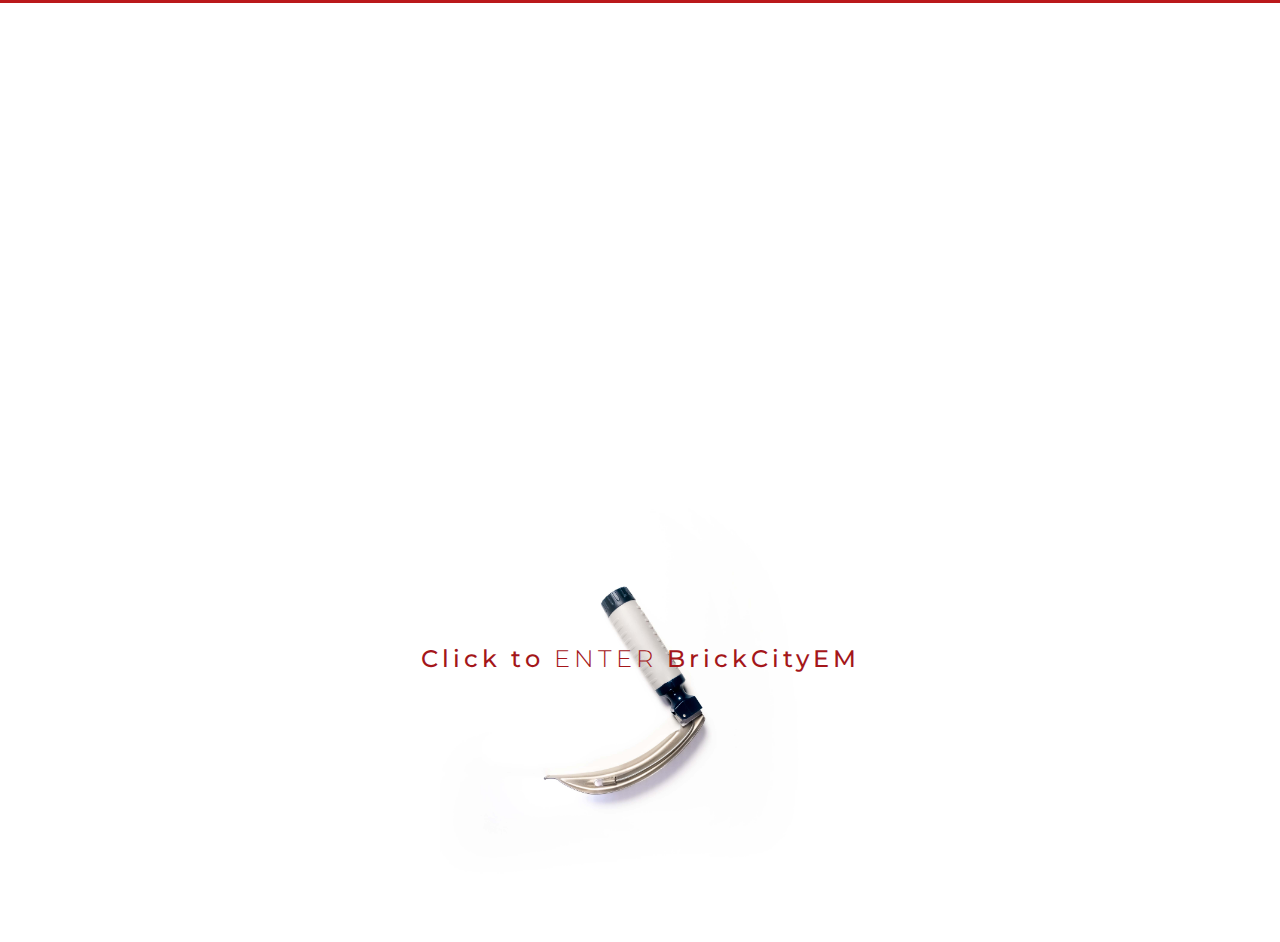
==== index.html @ 4def080a "Add files via upload" ====
<!DOCTYPE html>
<html lang="en">
  <head>
    <meta charset="UTF-8" />
    <meta http-equiv="X-UA-Compatible" content="IE=edge" />
    <meta name="viewport" content="width=device-width, initial-scale=1.0" />
    <link rel="preconnect" href="https://fonts.googleapis.com" />
    <link rel="preconnect" href="https://fonts.gstatic.com" crossorigin />
    <link
      href="https://fonts.googleapis.com/css2?family=Montserrat:wght@200;300;400;500;600;700&display=swap"
      rel="stylesheet"
    />
    <link rel="stylesheet" href="/styles/landing.css" />
    <title>Welcome to BrickCityEM</title>
  </head>
  <body>
    <header><span></span></header>
    <main>
      <div class="image-container">
        <img src="/laryngoscope-white-bg-small.jpg" alt="" />
      </div>
      <div class="link-container">
        <h2 class="enter-link">
          <a href="/main.html" class="link-text"
            >Click to <strong>ENTER</strong> BrickCityEM</a
          >
        </h2>
      </div>
    </main>
  </body>
</html>
---- styles/landing.css ----
/*

COLOR PALETTE:
#0B090A
#161A1D
#660708
#A4161A
#BA181B
#E5383B
#B1A7A6
#D3D3D3
#F5F3F4
#FFFFFF

*/

* {
  margin: 0;
  padding: 0;
  box-sizing: border-box;
  text-decoration: none;
}

html {
  position: relative;
  font-family: "Montserrat";
  font-size: 62.5%;
}

header span {
  display: block;
  height: 3px;
  width: 100%;
  background-color: #ba181b;
}

strong {
  font-weight: 300;
}

main {
  position: relative;
  margin-top: 50rem;
}

.image-container {
  display: flex;
  justify-content: center;
}

img {
  width: 40rem;
}

.link-container {
  display: flex;
  justify-content: center;
  position: absolute;
  min-width: 700px;
  top: 32%;
  left: 50%;
  transform: translate(-50%, 0);
}

.link-text:link,
.link-text:visited {
  font-size: 2.4rem;
  color: #a4161a;
  font-weight: 500;
  letter-spacing: 4px;
  border-bottom: 0.5px solid transparent;
  padding: 0 5rem;
  transition: all 0.5s ease-in-out;
}

.link-text:hover,
.link-text:active {
  letter-spacing: 5px;
  color: #e5383b;
  border-bottom: 0.5px solid #e5383b;
}
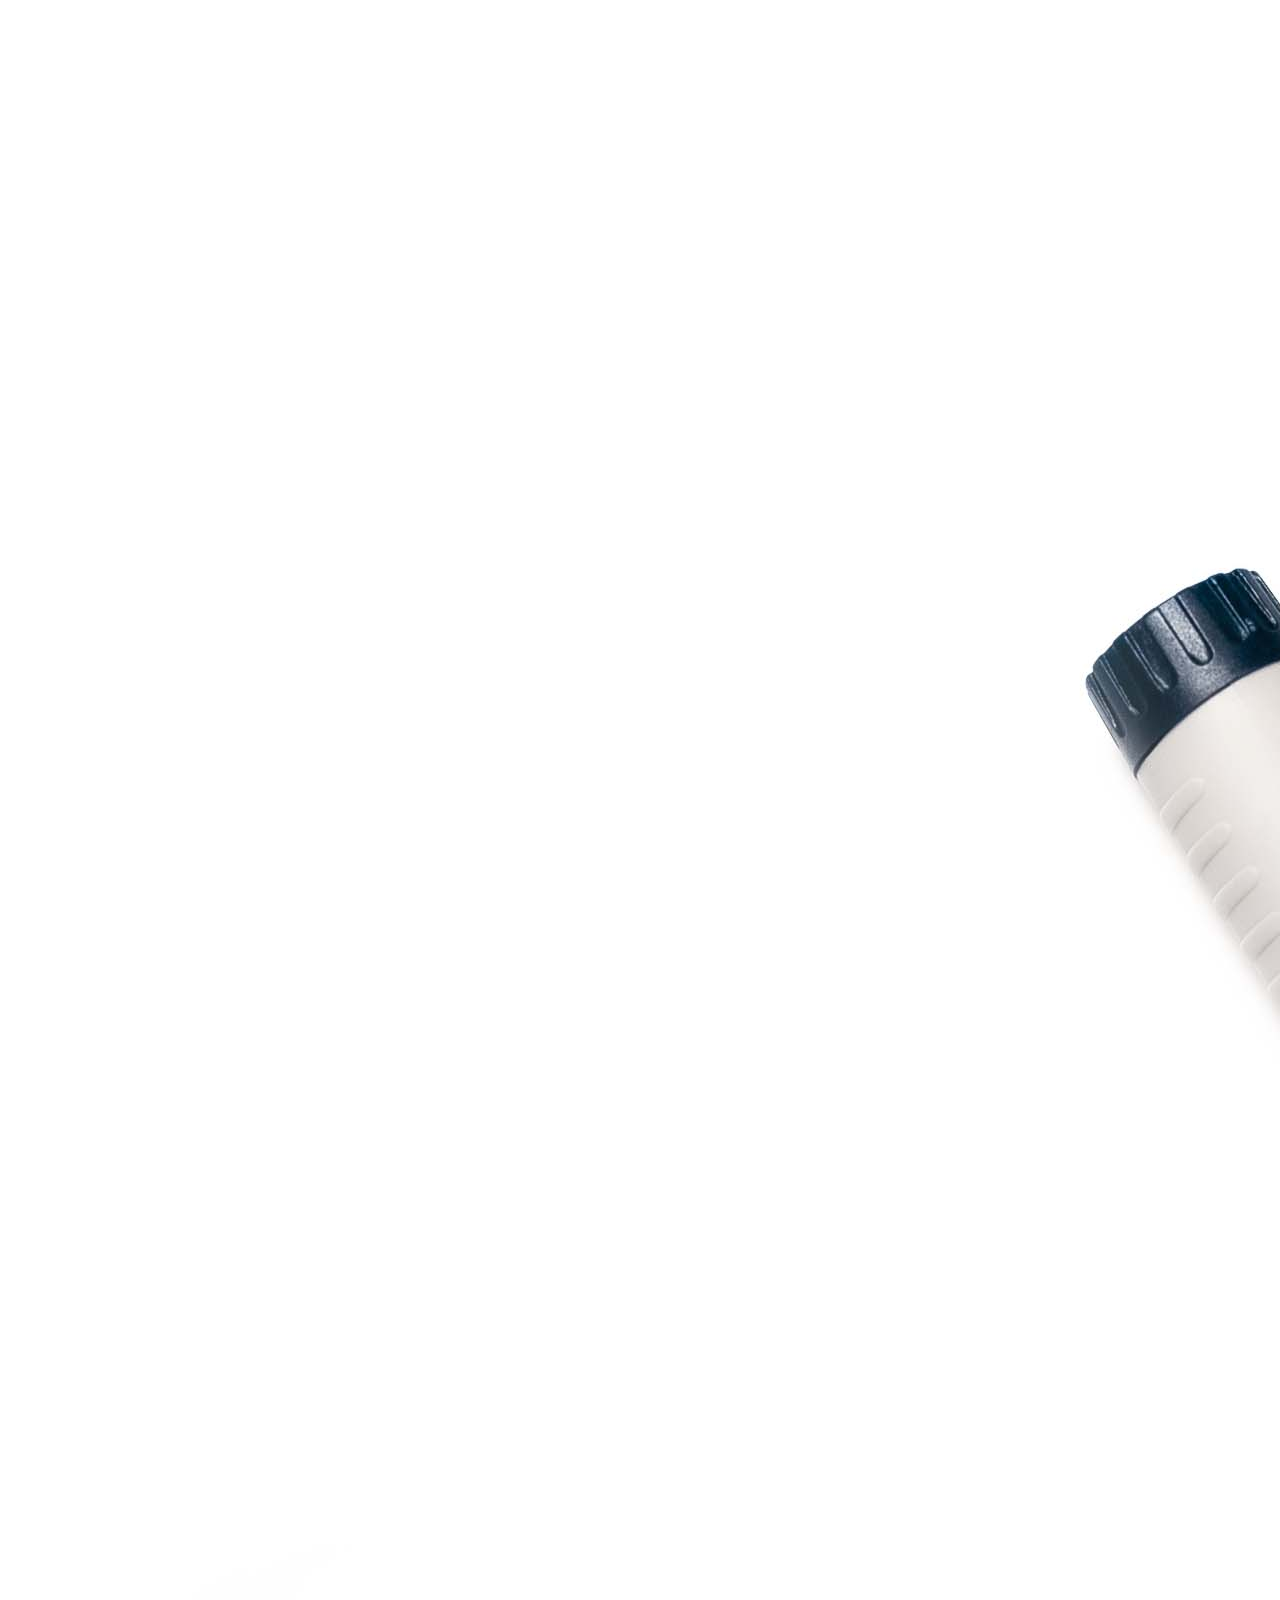
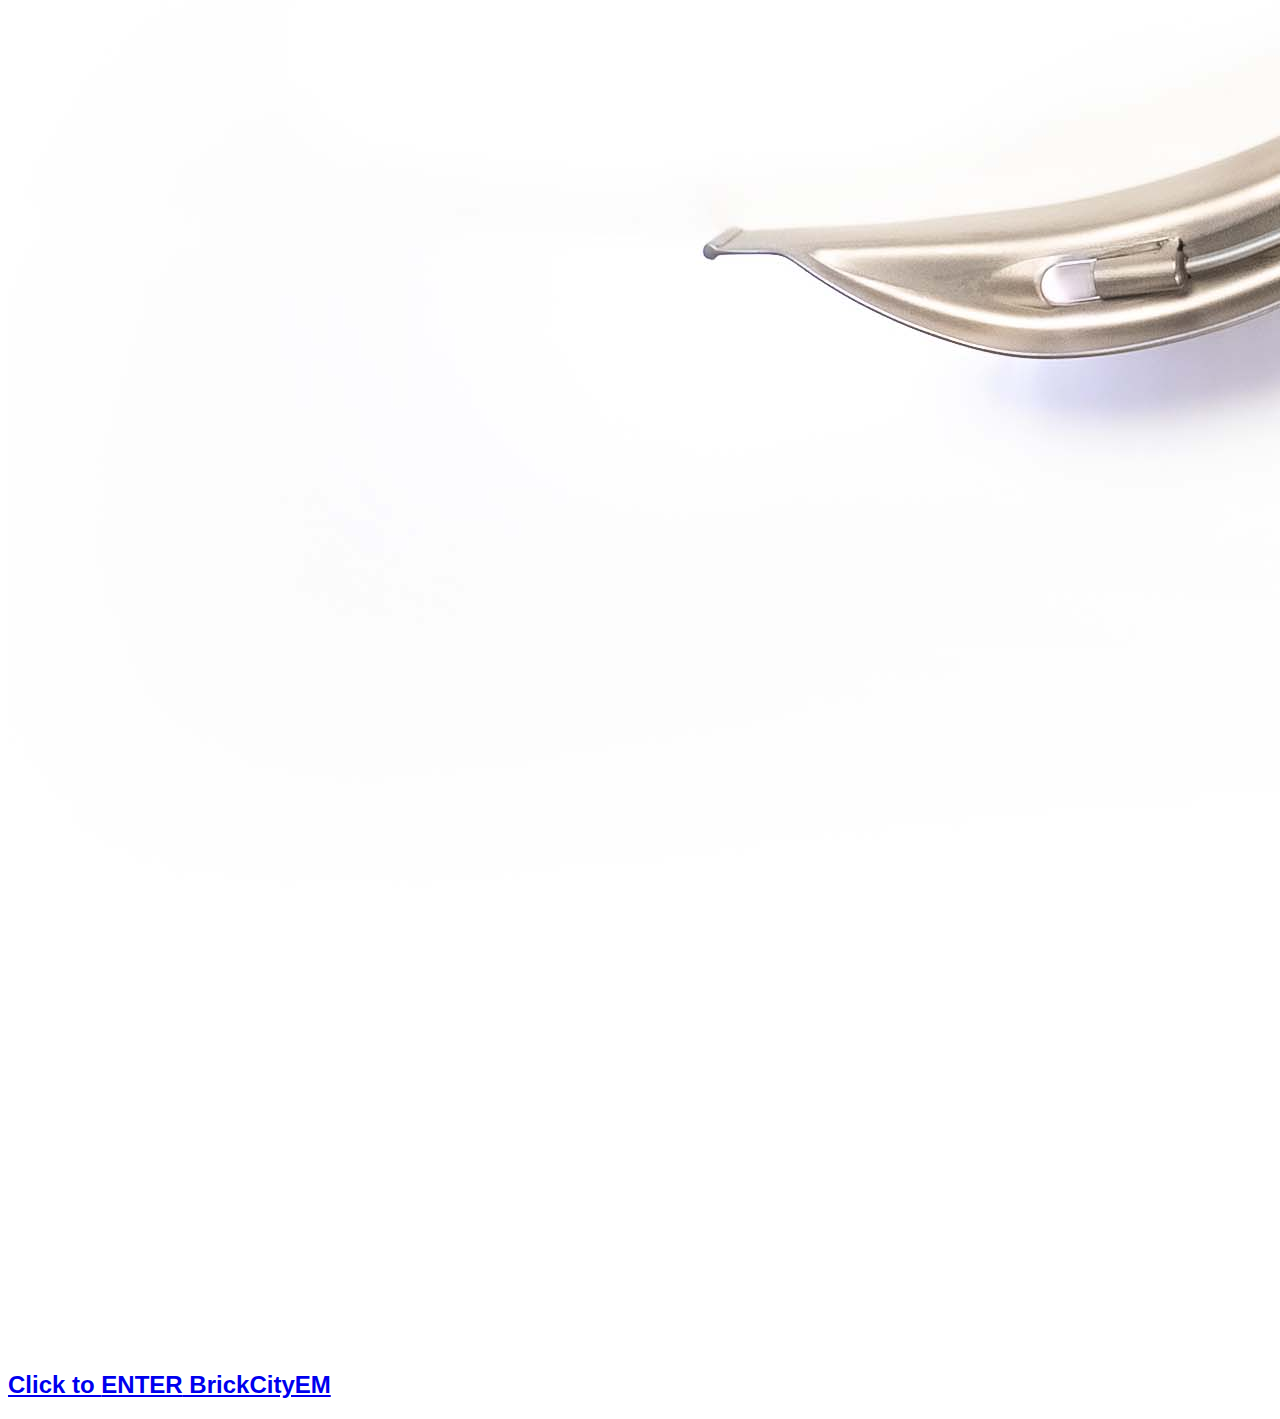
==== commit 6a379a67: "Update index.html" ====
--- a/index.html
+++ b/index.html
@@ -10,7 +10,7 @@
       href="https://fonts.googleapis.com/css2?family=Montserrat:wght@200;300;400;500;600;700&display=swap"
       rel="stylesheet"
     />
-    <link rel="stylesheet" href="/styles/landing.css" />
+    <link rel="stylesheet" href="styles/landing.css" />
     <title>Welcome to BrickCityEM</title>
   </head>
   <body>
--- a/styles/landing.css
+++ b/styles/landing.css
@@ -1,81 +1,397 @@
 /*
+
+FONT SIZE:
+ 8 / 12 / 16 / 24 / 32 / 48 / 64 / 72 / 80 / 96
 
 COLOR PALETTE:
 #0B090A
 #161A1D
 #660708
 #A4161A
-#BA181B
 #E5383B
-#B1A7A6
+#dd8c8d
+#edd0d1
 #D3D3D3
 #F5F3F4
 #FFFFFF
 
+#fff3a6
+#ffec71
+
 */
 
-* {
-  margin: 0;
-  padding: 0;
-  box-sizing: border-box;
-  text-decoration: none;
-}
-
-html {
-  position: relative;
-  font-family: "Montserrat";
-  font-size: 62.5%;
-}
-
-header span {
-  display: block;
-  height: 3px;
+body {
+  font-family: "Roboto", sans-serif;
+}
+
+.container {
+  animation: container-fade 500ms ease-out 300ms;
+  animation-fill-mode: forwards;
+  opacity: 0;
+}
+
+@keyframes container-fade {
+  0% {
+    opacity: 0;
+  }
+  100% {
+    opacity: 1;
+  }
+}
+
+.section-overview-hero {
+  background-image: linear-gradient(
+      90deg,
+      rgba(0, 0, 0, 0.8),
+      rgba(0, 0, 0, 0.3)
+    ),
+    url(/img/overview/istockphoto-1171914936-1024x1024.jpg);
+  height: 75rem;
+  background-size: cover;
+  color: #edd0d1;
+  animation: background-fade 500ms ease-out;
+  animation-fill-mode: forwards;
+  opacity: 0;
+}
+
+@keyframes background-fade {
+  0% {
+    opacity: 0;
+  }
+  100% {
+    opacity: 1;
+  }
+}
+
+.overview-container {
+  display: grid;
+  grid-template-columns: 1.25fr 0.75fr;
+  max-width: 100rem;
+  margin: 0 auto;
+  padding-top: 20rem;
+  gap: 1.8rem;
+  background-image: linear-gradient(#dd8c8d, #edd0d1);
+  -webkit-background-clip: text;
+  color: transparent;
+  animation: heading-slide 700ms ease-out 200ms;
+  animation-fill-mode: forwards;
+  transform: translateX(-5%);
+  opacity: 0;
+}
+
+@keyframes heading-slide {
+  0% {
+    transform: translateX(-5%);
+    opacity: 0;
+  }
+  100% {
+    transform: translateX(0%);
+    opacity: 1;
+  }
+}
+
+.overview-heading {
+  font-size: 7.4rem;
+  text-transform: uppercase;
+  font-weight: 900;
+  letter-spacing: 2px;
+  line-height: 1.2;
+}
+
+.overview-heading span {
+  font-size: 3.2rem;
+}
+
+/*************************/
+/* SECTION CHAIR MESSAGE */
+/*************************/
+
+/* .message-from-chair {
+  display: flex;
+  justify-content: center;
+  align-items: center;
+  max-width: 120rem;
+  height: 35rem;
+  margin: 0 auto;
+  overflow: hidden;
+  background-color: rgba(92, 51, 51, 0.45);
+  border-radius: 2rem;
+  box-shadow: 2px 2px 20px rgba(0, 0, 0, 0.8);
+} 
+
+.chair-img {
+  width: 40%;
+  object-fit: cover;
+}
+
+.message-heading-text {
+  display: flex;
+  flex-direction: column;
+  font-size: 2.8rem;
+  padding: 4.8rem;
+  letter-spacing: 1.6px;
+  line-height: 1.4;
+  color: #d3d3d3;
+}
+
+.message-heading-text span {
+  font-size: 6rem;
+  color: #e5383b;
+  text-transform: uppercase;
+  background-image: linear-gradient(135deg, #7c96ab, #dd8c8d);
+  -webkit-background-clip: text;
+  color: transparent;
+}
+
+.message-heading-text p {
+  font-size: 1.8rem;
+  text-align: right;
+  color: #7c96ab;
+} */
+
+.section-message {
+  padding-bottom: 8rem;
+}
+
+.message-from-chair {
+  display: flex;
+  flex-direction: column-reverse;
+  justify-content: space-between;
+  align-items: center;
+  height: 45rem;
+  margin: 0 auto;
+  overflow: hidden;
+  background: linear-gradient(
+    135deg,
+    rgba(92, 51, 51, 0.6),
+    rgba(221, 140, 141, 0.6)
+  );
+  box-shadow: 2px 2px 20px rgba(0, 0, 0, 0.8);
+  animation: container-fade 500ms ease-out 300ms;
+  animation-fill-mode: forwards;
+  opacity: 0;
+}
+
+.chair-img {
   width: 100%;
-  background-color: #ba181b;
-}
-
-strong {
+  height: 65%;
+  object-fit: cover;
+}
+
+.message-heading-text {
+  display: flex;
+  flex-direction: column;
+  gap: 2rem;
+  font-size: 1.6rem;
+  width: 124rem;
+  padding: 0 3.2rem 3.2rem 3.2rem;
+  letter-spacing: 1.6px;
+  line-height: 1.4;
+  color: #d3d3d3;
+}
+
+.message-heading-text span {
+  font-size: 3.2rem;
+  color: #e5383b;
+  text-transform: uppercase;
+  background-image: linear-gradient(135deg, #7c96ab, #dd8c8d);
+  -webkit-background-clip: text;
+  color: transparent;
+}
+
+.message-heading-text p {
+  font-size: 1.8rem;
+  text-align: right;
+  color: #c1dcf3;
+}
+
+.overview-heading span {
+  font-size: 3.2rem;
+}
+
+/*************************/
+/* SECTION PROGRAM OVERVIEW */
+/*************************/
+
+.overview-info-heading h4 {
+  margin: 2.4rem auto;
+  text-align: center;
+  font-size: 3.2rem;
+  background-image: linear-gradient(135deg, #a4161a, #e5383b);
+  -webkit-background-clip: text;
+  color: transparent;
+  border-bottom: 1.5px solid #dd8c8d52;
+  padding-bottom: 4.8rem;
+}
+
+/*************************/
+/* SECTION PROGRAM INFO */
+/*************************/
+
+.info-card {
+  background-color: rgba(49, 49, 49, 0.3);
+  display: flex;
+  gap: 2.4rem;
+  align-items: center;
+  justify-content: space-between;
+  max-width: 100rem;
+  height: 36rem;
+  margin: 4rem auto;
+  overflow: hidden;
+  border-radius: 2rem;
+  background: linear-gradient(
+    135deg,
+    rgba(164, 22, 27, 0.4),
+    rgba(229, 56, 59, 0.4)
+  );
+  box-shadow: 2px 2px 10px rgba(0, 0, 0, 0.2);
+  transition: all 0.2s ease-out;
+}
+
+.info-card:hover {
+  transform: scale(1.02);
+}
+
+.info-text {
+  display: flex;
+  flex-direction: column;
+  justify-content: space-evenly;
+  height: 100%;
+  width: 90%;
+  padding: 1.8rem;
+  align-items: center;
+}
+
+.info-text h4 {
+  font-size: 3.6rem;
+  font-weight: 900;
+}
+
+.info-img {
+  width: 50%;
+  object-fit: cover;
+}
+
+.info-text ul {
+  display: flex;
+  flex-direction: column;
+  width: 95%;
+}
+
+.info-text li {
+  display: flex;
+  align-items: center;
+  gap: 1.2rem;
+  justify-content: flex-start;
+  font-size: 1.8rem;
+  letter-spacing: 0.6px;
+  margin: 1.2rem 0;
+}
+
+.info-icon {
+  color: #edd0d1;
+  width: 2.4rem;
+  height: 2.4rem;
+}
+
+.inner-city-color {
+  background-image: linear-gradient(#fff3a6, #ffec71);
+  -webkit-background-clip: text;
+  color: transparent;
+}
+
+.trauma-color {
+  background-image: linear-gradient(#ffe6af, #e6ca95);
+  -webkit-background-clip: text;
+  color: transparent;
+}
+
+.tertiary-care-color {
+  background-image: linear-gradient(#ffce73, #e6b459);
+  -webkit-background-clip: text;
+  color: transparent;
+}
+
+/*************************/
+/* SECTION ADDITIONAL INFO */
+/*************************/
+
+.section-additional-info {
+  margin-bottom: 4.8rem;
+  padding-top: 0;
+}
+
+.additional-info-card {
+  color: #fff;
+  display: grid;
+  grid-template-columns: 1fr 1fr;
+  column-gap: 2.4rem;
+  row-gap: 4.8rem;
+  align-items: center;
+}
+
+.additional-info-card h5 {
+  font-size: 4.8rem;
   font-weight: 300;
-}
-
-main {
-  position: relative;
-  margin-top: 50rem;
-}
-
-.image-container {
-  display: flex;
-  justify-content: center;
-}
-
-img {
-  width: 40rem;
-}
-
-.link-container {
-  display: flex;
-  justify-content: center;
-  position: absolute;
-  min-width: 700px;
-  top: 32%;
-  left: 50%;
-  transform: translate(-50%, 0);
-}
-
-.link-text:link,
-.link-text:visited {
-  font-size: 2.4rem;
-  color: #a4161a;
+  letter-spacing: 0.8px;
+  line-height: 1.5;
+}
+
+.additional-info-card strong {
   font-weight: 500;
-  letter-spacing: 4px;
-  border-bottom: 0.5px solid transparent;
-  padding: 0 5rem;
-  transition: all 0.5s ease-in-out;
-}
-
-.link-text:hover,
-.link-text:active {
-  letter-spacing: 5px;
+  text-transform: uppercase;
+  background-image: linear-gradient(#fff3a6, #ffec71);
+  -webkit-background-clip: text;
+  color: transparent;
+}
+
+.additional-info-list {
+  display: flex;
+  flex-direction: column;
+  height: 100%;
+  justify-content: space-around;
+  background-image: linear-gradient(#ffe6af, #e6ca95);
+  -webkit-background-clip: text;
+  color: transparent;
+}
+
+.additional-info-item {
+  display: flex;
+  align-items: center;
+  gap: 1rem;
+  font-size: 2rem;
+  letter-spacing: 0.8px;
+  line-height: 1.4;
+}
+
+.take-a-look {
+  grid-column: 1/-1;
+  text-align: center;
+  font-size: 2.8rem;
+  font-weight: 300;
+}
+
+.cta-container {
+  grid-column: 1/-1;
+  text-align: center;
+}
+
+.cta:link,
+.cta:visited {
+  color: #ffec71;
+  border-bottom: 1px solid transparent;
+  border-radius: 4px;
+  font-weight: 500;
+  font-size: 1.8rem;
+  letter-spacing: 0.8px;
+  padding: 1.4rem 12rem;
+  transition: all 0.3s;
+}
+
+.cta:hover,
+.cta:active {
   color: #e5383b;
-  border-bottom: 0.5px solid #e5383b;
-}
+  border: none;
+  border-bottom: 1px solid #dd8c8d;
+}
+
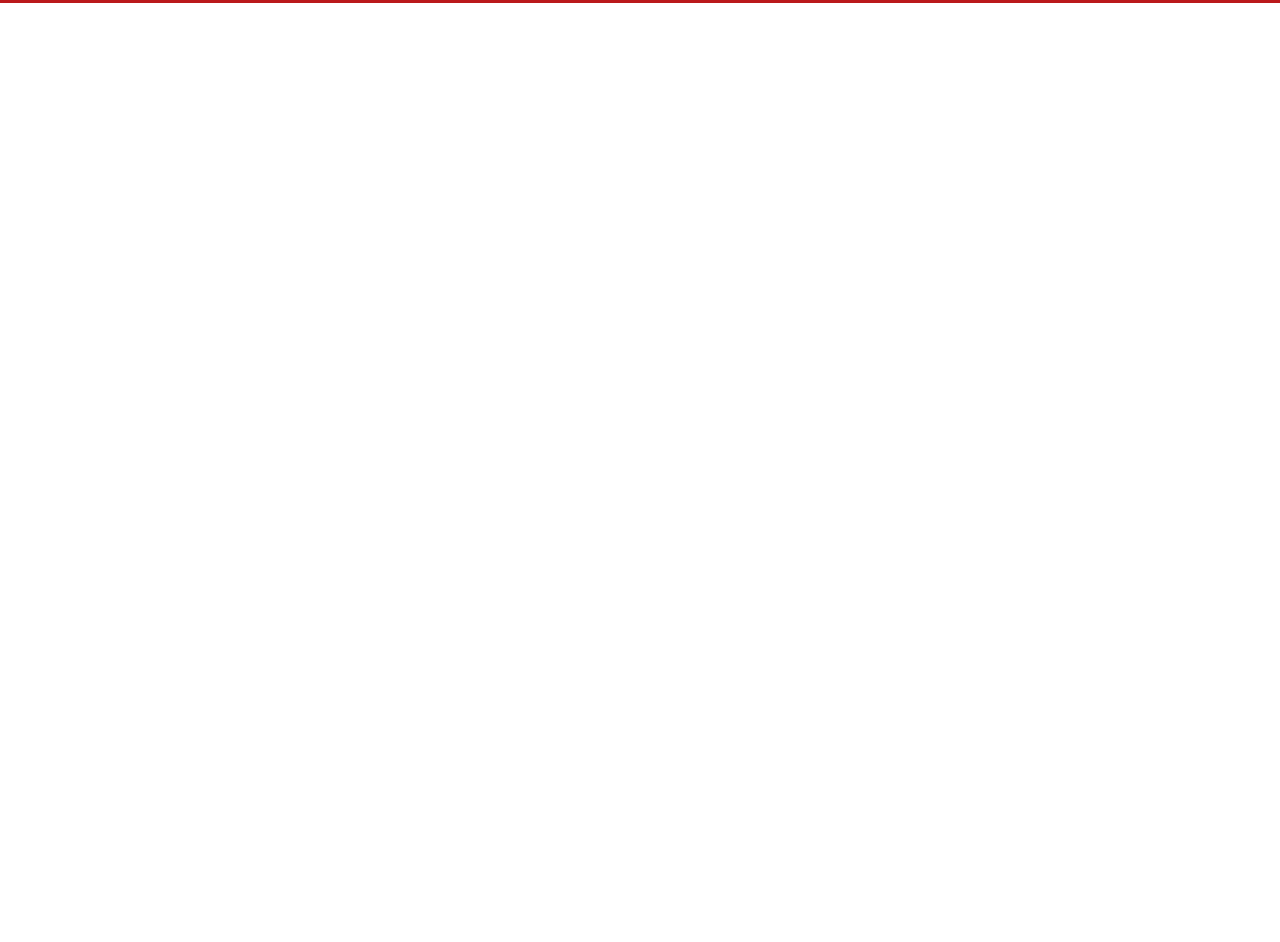
==== commit 67105929: "Update index.html" ====
--- a/index.html
+++ b/index.html
@@ -11,6 +11,7 @@
       rel="stylesheet"
     />
     <link rel="stylesheet" href="styles/landing.css" />
+    <script src="/landing.js" defer></script>
     <title>Welcome to BrickCityEM</title>
   </head>
   <body>
--- a/styles/landing.css
+++ b/styles/landing.css
@@ -1,36 +1,111 @@
 /*
-
-FONT SIZE:
- 8 / 12 / 16 / 24 / 32 / 48 / 64 / 72 / 80 / 96
 
 COLOR PALETTE:
 #0B090A
 #161A1D
 #660708
 #A4161A
+#BA181B
 #E5383B
-#dd8c8d
-#edd0d1
+#B1A7A6
 #D3D3D3
 #F5F3F4
 #FFFFFF
 
-#fff3a6
-#ffec71
-
 */
 
-body {
-  font-family: "Roboto", sans-serif;
+* {
+  margin: 0;
+  padding: 0;
+  box-sizing: border-box;
+  text-decoration: none;
 }
 
-.container {
-  animation: container-fade 500ms ease-out 300ms;
+html {
+  position: relative;
+  font-family: "Montserrat";
+  font-size: 62.5%;
+}
+
+header span {
+  display: block;
+  height: 3px;
+  width: 100%;
+  background-color: #ba181b;
+}
+
+strong {
+  font-weight: 300;
+}
+
+main {
+  position: relative;
+  margin-top: 50rem;
+}
+
+.image-container {
+  display: flex;
+  justify-content: center;
+}
+
+img {
+  width: 40rem;
+}
+
+.link-container {
+  display: flex;
+  justify-content: center;
+  position: absolute;
+  min-width: 700px;
+  top: 32%;
+  left: 50%;
+  transform: translate(-50%, 0);
+  animation: text-load 1000ms ease-out 1000ms;
   animation-fill-mode: forwards;
   opacity: 0;
 }
 
-@keyframes container-fade {
+.link-text:link,
+.link-text:visited {
+  font-size: 2.4rem;
+  color: #a4161a;
+  font-weight: 500;
+  letter-spacing: 4px;
+  border-bottom: 0.5px solid transparent;
+  padding: 0 5rem;
+  transition: all 0.5s ease-in-out;
+}
+
+.link-text:hover,
+.link-text:active {
+  letter-spacing: 5px;
+  color: #e5383b;
+  border-bottom: 0.5px solid #e5383b;
+}
+
+::-webkit-scrollbar {
+  width: 1.2rem;
+}
+
+::-webkit-scrollbar-track {
+  background-color: rgba(0, 0, 0, 0.5);
+  border-radius: 8px;
+  overflow: overlay;
+  margin: 1rem 0;
+}
+
+::-webkit-scrollbar-thumb {
+  background-color: #f5f3f49c;
+  border-radius: 8px;
+}
+
+.image-container {
+  animation: image-load 1000ms ease-out;
+  animation-fill-mode: forwards;
+  opacity: 0;
+}
+
+@keyframes text-load {
   0% {
     opacity: 0;
   }
@@ -39,22 +114,7 @@
   }
 }
 
-.section-overview-hero {
-  background-image: linear-gradient(
-      90deg,
-      rgba(0, 0, 0, 0.8),
-      rgba(0, 0, 0, 0.3)
-    ),
-    url(/img/overview/istockphoto-1171914936-1024x1024.jpg);
-  height: 75rem;
-  background-size: cover;
-  color: #edd0d1;
-  animation: background-fade 500ms ease-out;
-  animation-fill-mode: forwards;
-  opacity: 0;
-}
-
-@keyframes background-fade {
+@keyframes image-load {
   0% {
     opacity: 0;
   }
@@ -63,335 +123,3 @@
   }
 }
 
-.overview-container {
-  display: grid;
-  grid-template-columns: 1.25fr 0.75fr;
-  max-width: 100rem;
-  margin: 0 auto;
-  padding-top: 20rem;
-  gap: 1.8rem;
-  background-image: linear-gradient(#dd8c8d, #edd0d1);
-  -webkit-background-clip: text;
-  color: transparent;
-  animation: heading-slide 700ms ease-out 200ms;
-  animation-fill-mode: forwards;
-  transform: translateX(-5%);
-  opacity: 0;
-}
-
-@keyframes heading-slide {
-  0% {
-    transform: translateX(-5%);
-    opacity: 0;
-  }
-  100% {
-    transform: translateX(0%);
-    opacity: 1;
-  }
-}
-
-.overview-heading {
-  font-size: 7.4rem;
-  text-transform: uppercase;
-  font-weight: 900;
-  letter-spacing: 2px;
-  line-height: 1.2;
-}
-
-.overview-heading span {
-  font-size: 3.2rem;
-}
-
-/*************************/
-/* SECTION CHAIR MESSAGE */
-/*************************/
-
-/* .message-from-chair {
-  display: flex;
-  justify-content: center;
-  align-items: center;
-  max-width: 120rem;
-  height: 35rem;
-  margin: 0 auto;
-  overflow: hidden;
-  background-color: rgba(92, 51, 51, 0.45);
-  border-radius: 2rem;
-  box-shadow: 2px 2px 20px rgba(0, 0, 0, 0.8);
-} 
-
-.chair-img {
-  width: 40%;
-  object-fit: cover;
-}
-
-.message-heading-text {
-  display: flex;
-  flex-direction: column;
-  font-size: 2.8rem;
-  padding: 4.8rem;
-  letter-spacing: 1.6px;
-  line-height: 1.4;
-  color: #d3d3d3;
-}
-
-.message-heading-text span {
-  font-size: 6rem;
-  color: #e5383b;
-  text-transform: uppercase;
-  background-image: linear-gradient(135deg, #7c96ab, #dd8c8d);
-  -webkit-background-clip: text;
-  color: transparent;
-}
-
-.message-heading-text p {
-  font-size: 1.8rem;
-  text-align: right;
-  color: #7c96ab;
-} */
-
-.section-message {
-  padding-bottom: 8rem;
-}
-
-.message-from-chair {
-  display: flex;
-  flex-direction: column-reverse;
-  justify-content: space-between;
-  align-items: center;
-  height: 45rem;
-  margin: 0 auto;
-  overflow: hidden;
-  background: linear-gradient(
-    135deg,
-    rgba(92, 51, 51, 0.6),
-    rgba(221, 140, 141, 0.6)
-  );
-  box-shadow: 2px 2px 20px rgba(0, 0, 0, 0.8);
-  animation: container-fade 500ms ease-out 300ms;
-  animation-fill-mode: forwards;
-  opacity: 0;
-}
-
-.chair-img {
-  width: 100%;
-  height: 65%;
-  object-fit: cover;
-}
-
-.message-heading-text {
-  display: flex;
-  flex-direction: column;
-  gap: 2rem;
-  font-size: 1.6rem;
-  width: 124rem;
-  padding: 0 3.2rem 3.2rem 3.2rem;
-  letter-spacing: 1.6px;
-  line-height: 1.4;
-  color: #d3d3d3;
-}
-
-.message-heading-text span {
-  font-size: 3.2rem;
-  color: #e5383b;
-  text-transform: uppercase;
-  background-image: linear-gradient(135deg, #7c96ab, #dd8c8d);
-  -webkit-background-clip: text;
-  color: transparent;
-}
-
-.message-heading-text p {
-  font-size: 1.8rem;
-  text-align: right;
-  color: #c1dcf3;
-}
-
-.overview-heading span {
-  font-size: 3.2rem;
-}
-
-/*************************/
-/* SECTION PROGRAM OVERVIEW */
-/*************************/
-
-.overview-info-heading h4 {
-  margin: 2.4rem auto;
-  text-align: center;
-  font-size: 3.2rem;
-  background-image: linear-gradient(135deg, #a4161a, #e5383b);
-  -webkit-background-clip: text;
-  color: transparent;
-  border-bottom: 1.5px solid #dd8c8d52;
-  padding-bottom: 4.8rem;
-}
-
-/*************************/
-/* SECTION PROGRAM INFO */
-/*************************/
-
-.info-card {
-  background-color: rgba(49, 49, 49, 0.3);
-  display: flex;
-  gap: 2.4rem;
-  align-items: center;
-  justify-content: space-between;
-  max-width: 100rem;
-  height: 36rem;
-  margin: 4rem auto;
-  overflow: hidden;
-  border-radius: 2rem;
-  background: linear-gradient(
-    135deg,
-    rgba(164, 22, 27, 0.4),
-    rgba(229, 56, 59, 0.4)
-  );
-  box-shadow: 2px 2px 10px rgba(0, 0, 0, 0.2);
-  transition: all 0.2s ease-out;
-}
-
-.info-card:hover {
-  transform: scale(1.02);
-}
-
-.info-text {
-  display: flex;
-  flex-direction: column;
-  justify-content: space-evenly;
-  height: 100%;
-  width: 90%;
-  padding: 1.8rem;
-  align-items: center;
-}
-
-.info-text h4 {
-  font-size: 3.6rem;
-  font-weight: 900;
-}
-
-.info-img {
-  width: 50%;
-  object-fit: cover;
-}
-
-.info-text ul {
-  display: flex;
-  flex-direction: column;
-  width: 95%;
-}
-
-.info-text li {
-  display: flex;
-  align-items: center;
-  gap: 1.2rem;
-  justify-content: flex-start;
-  font-size: 1.8rem;
-  letter-spacing: 0.6px;
-  margin: 1.2rem 0;
-}
-
-.info-icon {
-  color: #edd0d1;
-  width: 2.4rem;
-  height: 2.4rem;
-}
-
-.inner-city-color {
-  background-image: linear-gradient(#fff3a6, #ffec71);
-  -webkit-background-clip: text;
-  color: transparent;
-}
-
-.trauma-color {
-  background-image: linear-gradient(#ffe6af, #e6ca95);
-  -webkit-background-clip: text;
-  color: transparent;
-}
-
-.tertiary-care-color {
-  background-image: linear-gradient(#ffce73, #e6b459);
-  -webkit-background-clip: text;
-  color: transparent;
-}
-
-/*************************/
-/* SECTION ADDITIONAL INFO */
-/*************************/
-
-.section-additional-info {
-  margin-bottom: 4.8rem;
-  padding-top: 0;
-}
-
-.additional-info-card {
-  color: #fff;
-  display: grid;
-  grid-template-columns: 1fr 1fr;
-  column-gap: 2.4rem;
-  row-gap: 4.8rem;
-  align-items: center;
-}
-
-.additional-info-card h5 {
-  font-size: 4.8rem;
-  font-weight: 300;
-  letter-spacing: 0.8px;
-  line-height: 1.5;
-}
-
-.additional-info-card strong {
-  font-weight: 500;
-  text-transform: uppercase;
-  background-image: linear-gradient(#fff3a6, #ffec71);
-  -webkit-background-clip: text;
-  color: transparent;
-}
-
-.additional-info-list {
-  display: flex;
-  flex-direction: column;
-  height: 100%;
-  justify-content: space-around;
-  background-image: linear-gradient(#ffe6af, #e6ca95);
-  -webkit-background-clip: text;
-  color: transparent;
-}
-
-.additional-info-item {
-  display: flex;
-  align-items: center;
-  gap: 1rem;
-  font-size: 2rem;
-  letter-spacing: 0.8px;
-  line-height: 1.4;
-}
-
-.take-a-look {
-  grid-column: 1/-1;
-  text-align: center;
-  font-size: 2.8rem;
-  font-weight: 300;
-}
-
-.cta-container {
-  grid-column: 1/-1;
-  text-align: center;
-}
-
-.cta:link,
-.cta:visited {
-  color: #ffec71;
-  border-bottom: 1px solid transparent;
-  border-radius: 4px;
-  font-weight: 500;
-  font-size: 1.8rem;
-  letter-spacing: 0.8px;
-  padding: 1.4rem 12rem;
-  transition: all 0.3s;
-}
-
-.cta:hover,
-.cta:active {
-  color: #e5383b;
-  border: none;
-  border-bottom: 1px solid #dd8c8d;
-}
-
